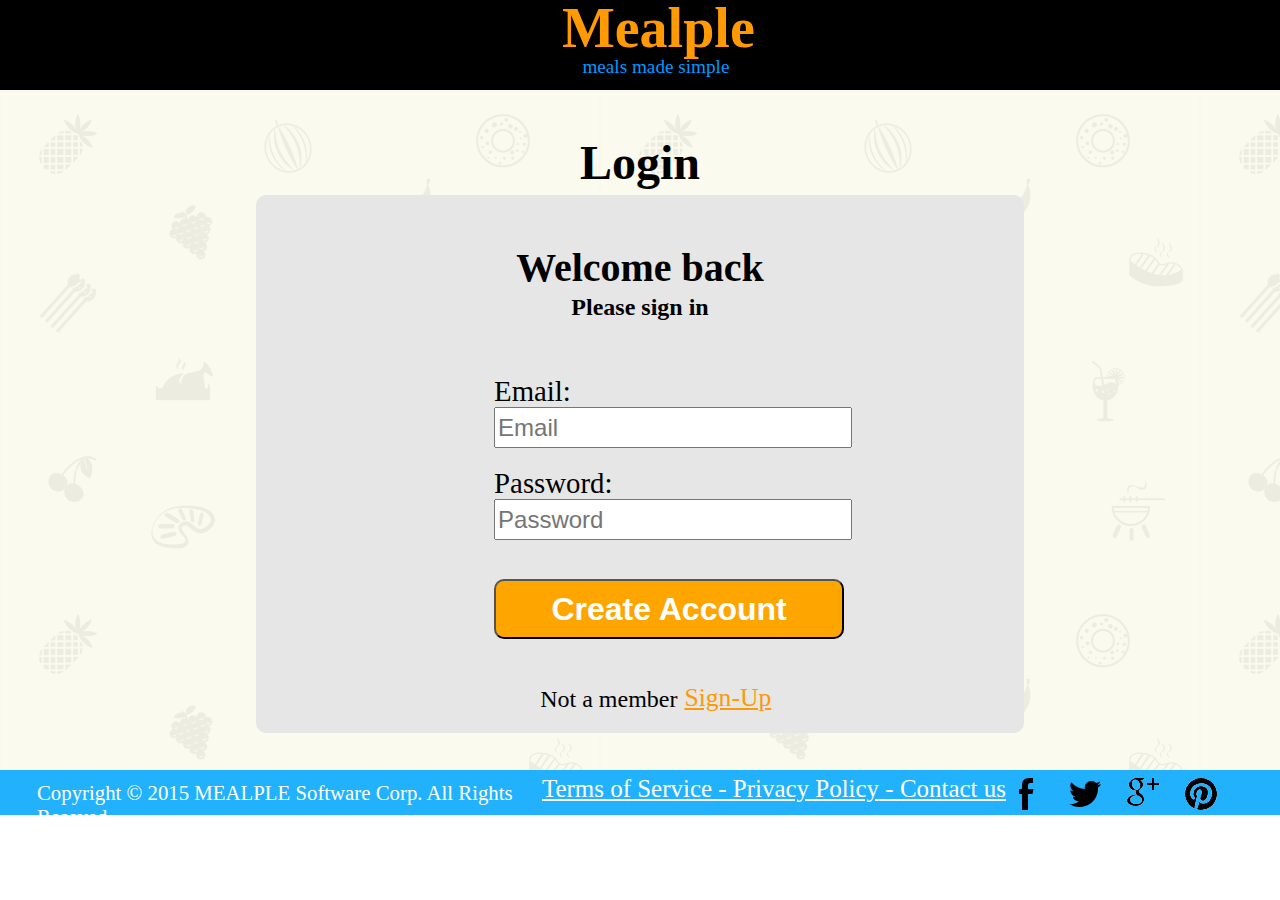
==== login/loginPage.html @ 0033185b "Rough Draft of the signup and login page" ====
<!DOCTYPE html>
<html>
<head>
<title>Meal Plan</title>
<link rel="stylesheet" type="text/css" href="css/Page1.css">

<!-- Changes for different window sizes -->
<!-- <link rel='stylesheet' media='screen and (min-width: 1800px) and (max-width:2000px)' href='css/1920x1080.css' />
<link rel='stylesheet' media='screen and (min-width: 1640px) and (max-width:1800px)' href='css/1680x1050.css' />
<link rel='stylesheet' media='screen and (min-width: 1501px) and (max-width:1640px)' href='css/1600x900.css' />
<link rel='stylesheet' media='screen and (min-width: 1410px) and (max-width:1500px)' href='css/1440x900.css' />
<link rel='stylesheet' media='screen and (min-width: 1301px) and (max-width:1409px)' href='css/1366x768.css' />
<link rel='stylesheet' media='screen and (min-width: 1200px) and (max-width:1300px)' href='css/1280x1024.css' />
<link rel='stylesheet' media='screen and (min-width: 950px) and (max-width:1199px)' href='css/1024x768.css' />
<link rel='stylesheet' media='screen and (min-width: 700px) and (max-width:949px)' href='css/768x1024.css' />
<link rel='stylesheet' media='screen and (max-width: 699px)' href='css/360x640.css' /> -->
</head>

<body>
	<header>
		<div id="company">
				<p>
					Mealple
				</p>
				<span>meals made simple</span>
		</div>
	</header>

	<div id="main">

		
		<div id="addedSec">
			<p style="width: 100%; height: 2px; margin-top: 0px;"> </p>
			<div id="area1"> 
				<p>
					Login
				</p>
			</div>
			<div id="area2"> 
				<div id="titleUnder1">
					Welcome back
				</div>
				<div id="titleUnder2">
					Please sign in
				</div>
			</div>
			<div id="area3"> 
				<form id="myForm">
					<p>
						<span>Email:</span>
						<input type="text" name="email" placeholder="Email">
					</p>
					<p>
						<span>Password:</span>
						<input type="text" name="password" placeholder="Password">
					</p>
					<p>
						<input type="submit" value="Create Account" id="creatAcc">
					</p>
				</form>

			</div>
			<div id="area4"> 
				<p>
					Not a member
				</p>
				<a href="">
						Sign-Up
					</a>
			</div>
		</div>


		

	</div>

	<footer>
		<div id="bottomInfo">
				<p>
					Copyright &#169 2015 MEALPLE Software Corp. All Rights Reseved -
				</p>
				<div id="bottomInfo2">
					<a href="">
						Terms of Service
					</a>
					<a href="">
						- Privacy Policy -
					</a>
					<a href="">
						Contact us
					</a>
				</div>
				<div id="smIconsBottom">
					<a href="" id="facebook"></a>
					<a href="" id="twitter"></a>
					<a href="" id="google"></a>
					<a href="" id="pintrest"></a>
				</div>
			</div>

	</footer>
</body>
</html>
---- login/css/Page1.css ----
html {
	height:100%;
	width:100%;
}
body  {
	height:100%;
	width:100%;
	margin: 0px;
}
header {
	height: 10%;
	width: 100%;
	background-color: black;
}










 
#company {
  height: 100%;
  width: 30%;
  margin-left: 37%;
  float: left;
  color: rgb(255, 154, 4);
}

#company p { 
  font-size: 3.5em;
  margin-top: -4px;
  margin-left: 23%;
  font-weight: 900;
}

#company span { 
  font-size: 1.2em;
  margin-top: -60px;
  margin-left: 8.5%;
  font-weight: 500;
  color: rgb(0, 153, 255);
  position: absolute;
}


#smIcons {
  height: 8%;
  width: 18%;
  margin-top: 0px;
  margin-left: 62%;
  position: absolute;
}
#facebook {
  background-image: url("../images/icon1.png");
  background-repeat: no-repeat;
  background-position: center;
  margin-top: 0px;
  margin-left: 0px;
  height: 100%;
  width: 25%;
  float: left;
}
#twitter {
  background-image: url("../images/icon2.png");
  background-repeat: no-repeat;
  background-position: center;
  margin-top: 0px;
  margin-left: 0px;
  height: 100%;
  width: 25%;
  float: left;
}
#google {
  background-image: url("../images/icon4.png");
  background-repeat: no-repeat;
  background-position: center;
  margin-top: 0px;
  margin-left: 0px;
  height: 100%;
  width: 25%;
  float: left;
}
#pintrest {
  background-image: url("../images/icon3.png");
  background-repeat: no-repeat;
  background-position: center;
  margin-top: 0px;
  margin-left: 0px;
  height: 100%;
  width: 25%;
  float: left;
}
#LS {
  height: 100%;
  width: 14%;
  margin-right: 2%;
} 

#LS-1 {
  height: 60%;
  width: 8%;
  margin-top: 12px;
  margin-right: 1%;
  font-weight: 900;
  border-radius: 5%;
  float: right;
  color:  black;
  vertical-align: middle;
  text-align: center;  
} 

#LS-1 p {
  line-height: 0px; 
  font-size: 1.7em;
  margin-top: 19px;
} 
#LS-2 {
  height: 60%;
  width: 8%;
  margin-top: 12px;
  margin-right: 1%;
  font-weight: 900;
  border-radius: 5%;
  float: right;
  color:  black;
  vertical-align: middle;
  text-align: center;
} 

#LS-2 p {
  line-height: 0px; 
  font-size: 1.7em;
  margin-top: 19px;
} 

#LS-1:hover, #LS-2:hover {
  color: rgb(255, 153, 0);
 
}

#main {
  background-image: url(../images/foodBG.png);
  background-repeat: repeat;
  height: 680px;
  width: 100%;
}
#hiddenBoxTop {
  height: 5%; 
  width: 100%;
}
#addedSec {
  height: 580px; 
  width: 100%; 
  margin-top: 0px;
}



#area1 {
  width: 60%;
  height: 15%;
  margin-top: 0%;
  margin-left: 20%;
  text-align: center;
}
#area1 p {
  font-size: 3em;
  font-weight: 900;
  color: black;
  margin-top: 0px;
  height: 100%;
  line-height: 110px;
}





#area2 {
  width: 60%;
  height: 31%;
  float: left;
  margin-top: 0px;
  margin-left: 20%;
  background-color: rgb(230, 230, 230);
  border-top-right-radius: 10px;
  border-top-left-radius: 10px;
  
}
#titleUnder1 {
font-size: 2.5em; 
font-weight: 900; 
line-height: 145px;
color: black;
margin-top: 0px;
height: 50%;
  text-align: center;
}
#titleUnder2 {
font-size: 1.5em; 
font-weight: 900; 
line-height: 45px; 
margin-top: 0px;
color: black;
height: 50%;
  text-align: center;
}




#area3 {
  width: 60%;
  height: 58%;
  margin-top: 180px;
  margin-left: 20%;
  background-color: rgb(230, 230, 230);
}

#area3 p{
  width: 100%;
  height: 21%;
  margin-top: 4%;
}
form {
  height: 100%;
  width: 100%;
}
input {
  margin-top: 32px;
  margin-left: 0px;
  width: 350px;
  height: 35px;
  font-size: 24px;
}
#cb {
  margin-left: -150px;
  height: 30px;
}
#creatAcc {
  color: white;
  margin-top: 20px;
  margin-left: 0px;
  width: 350px;
  height: 60px;
  font-size: 2em;
  border-radius: 10px;
  font-weight: 700;
  background-color: orange;
}
#area3 span {
  font-size: 1.8em;
  margin-top: 0px;
  position: absolute;
}
#area3 a {
  margin-left: -138px;
  margin-top: 35px;
  position: absolute;
  font-size: 1.5em;
  text-decoration: none;
  color: black;
}
#myForm {
  width: 70%;
  margin-left: 31%;
}







#area4 {
  width: 60%;
  height: 10%;
  margin-top: -36px;
  margin-left: 20%;
  background-color: rgb(230, 230, 230);
  border-bottom-right-radius: 10px;
  border-bottom-left-radius: 10px;
}
#area4 p {
  color: black;
  font-size: 1.5em;
  margin-left: 37%;
  float: left;
  height: 0%;
  line-height: 0px;

}
#area4 a {
  color: rgb(255, 154, 4);
  font-size: 1.6em;
  margin-left: 7px;
  height: 100%;
  line-height: 46px;
}






footer {
  height: 5%;
  width: 100%;
  background-color: rgb(34, 178, 253);
}
#bottomInfo {
  height: 100%;
  width: 80%;
  font-size: 1.3em;
  margin-top: 0px;
  margin-left: 0px;
}
#bottomInfo p {
  color: white;
  margin-top: 11px;
  margin-left: 37px;
  width: 41%;
  position: absolute;
}
#bottomInfo2 {
  height: 73%;
  width: 46%;
  font-size: 1.2em;
  margin-top: 5px;
  margin-right: 11px;
  float: right;
}

#bottomInfo2 a {
 color: white;
 margin-top: 0px;
 margin-left: 0px;
}

#bottomInfo2 a:hover {
 color: black;
}
#smIconsBottom {
  height: 5%;
  width: 18%;
  margin-top: 0px;
  margin-left: 78%;
  position: absolute;
}
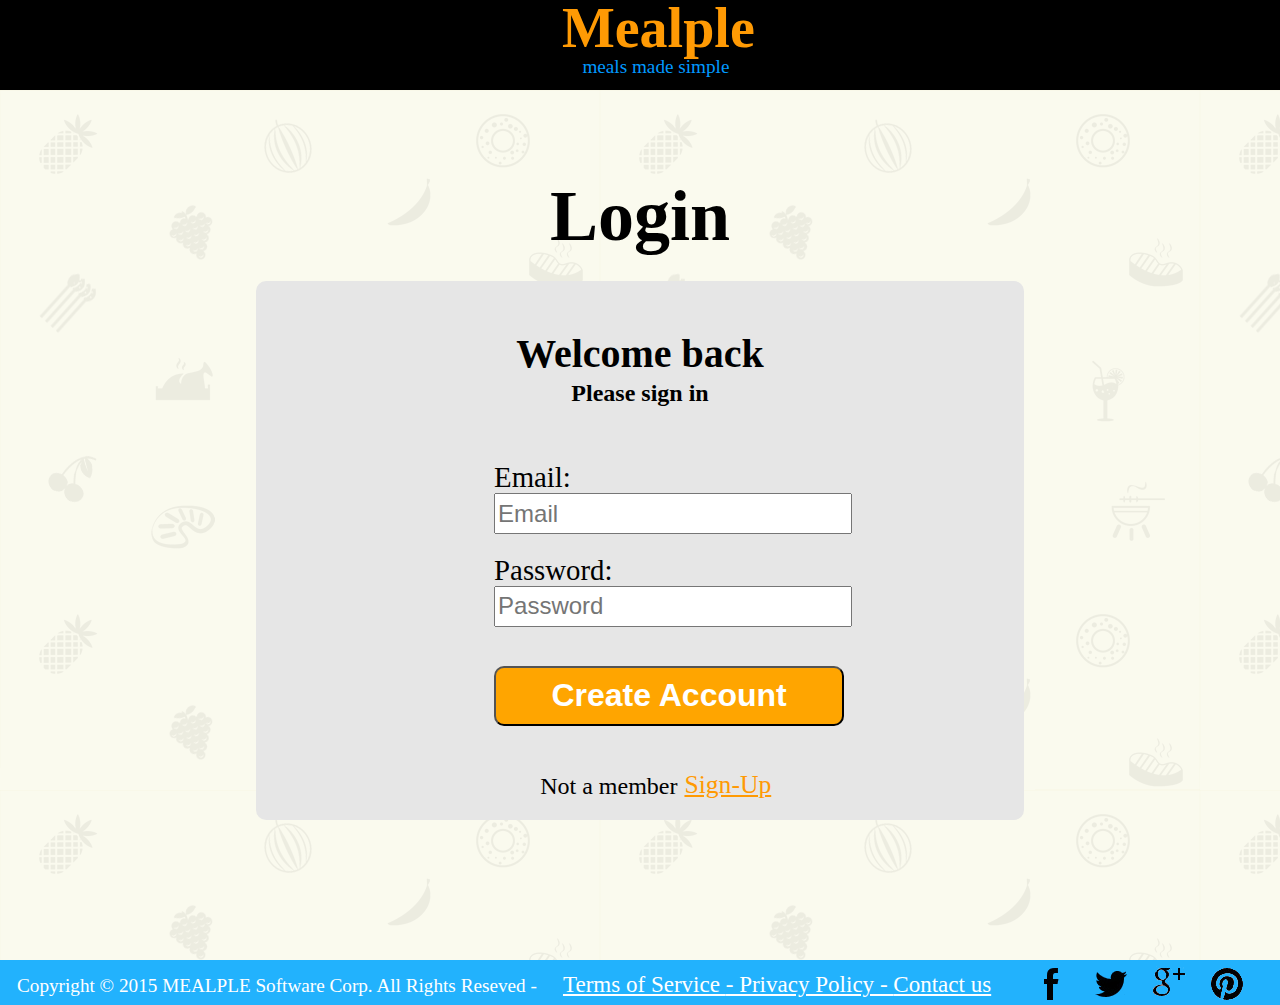
==== commit a11a9fcd: "Cross Browser changes" ====
--- a/login/loginPage.html
+++ b/login/loginPage.html
@@ -5,15 +5,14 @@
 <link rel="stylesheet" type="text/css" href="css/Page1.css">
 
 <!-- Changes for different window sizes -->
-<!-- <link rel='stylesheet' media='screen and (min-width: 1800px) and (max-width:2000px)' href='css/1920x1080.css' />
+<link rel='stylesheet' media='screen and (min-width: 1800px) and (max-width:2000px)' href='css/1920x1080.css' />
 <link rel='stylesheet' media='screen and (min-width: 1640px) and (max-width:1800px)' href='css/1680x1050.css' />
 <link rel='stylesheet' media='screen and (min-width: 1501px) and (max-width:1640px)' href='css/1600x900.css' />
 <link rel='stylesheet' media='screen and (min-width: 1410px) and (max-width:1500px)' href='css/1440x900.css' />
 <link rel='stylesheet' media='screen and (min-width: 1301px) and (max-width:1409px)' href='css/1366x768.css' />
 <link rel='stylesheet' media='screen and (min-width: 1200px) and (max-width:1300px)' href='css/1280x1024.css' />
 <link rel='stylesheet' media='screen and (min-width: 950px) and (max-width:1199px)' href='css/1024x768.css' />
-<link rel='stylesheet' media='screen and (min-width: 700px) and (max-width:949px)' href='css/768x1024.css' />
-<link rel='stylesheet' media='screen and (max-width: 699px)' href='css/360x640.css' /> -->
+<link rel='stylesheet' media='screen and (max-width:949px)' href='css/768x1024.css' />
 </head>
 
 <body>
--- a/login/css/Page1.css
+++ b/login/css/Page1.css
@@ -65,6 +65,12 @@
   width: 25%;
   float: left;
 }
+#facebook:hover {
+  background-image: url("../images/icon1o.png");
+  background-repeat: no-repeat;
+  background-position: center;
+  
+}
 #twitter {
   background-image: url("../images/icon2.png");
   background-repeat: no-repeat;
@@ -75,6 +81,12 @@
   width: 25%;
   float: left;
 }
+#twitter:hover {
+  background-image: url("../images/icon2o.png");
+  background-repeat: no-repeat;
+  background-position: center;
+  
+}
 #google {
   background-image: url("../images/icon4.png");
   background-repeat: no-repeat;
@@ -85,6 +97,11 @@
   width: 25%;
   float: left;
 }
+#google:hover {
+  background-image: url("../images/icon4o.png");
+  background-repeat: no-repeat;
+  background-position: center;
+}
 #pintrest {
   background-image: url("../images/icon3.png");
   background-repeat: no-repeat;
@@ -94,6 +111,11 @@
   height: 100%;
   width: 25%;
   float: left;
+}
+#pintrest:hover {
+  background-image: url("../images/icon3o.png");
+  background-repeat: no-repeat;
+  background-position: center;
 }
 #LS {
   height: 100%;
--- a/login/css/1920x1080.css
+++ b/login/css/1920x1080.css
@@ -0,0 +1,22 @@
+#main {
+	height: 918px;
+}
+#area1 {
+	margin-top: 6%;
+}
+#area1 p {
+	font-size: 4.5em;
+	line-height: 21px;
+}
+#bottomInfo p {
+  margin-top: 16px;
+  margin-left: 198px;
+  width: 30%;
+}
+#bottomInfo2 {
+  margin-top: 12px;
+  margin-right: 51px;
+}
+#smIconsBottom {
+	margin-left: 75%;
+}--- a/login/css/1680x1050.css
+++ b/login/css/1680x1050.css
@@ -0,0 +1,22 @@
+#main {
+	height: 892px;
+}
+#area1 {
+	margin-top: 6%;
+}
+#area1 p {
+	font-size: 4.5em;
+	line-height: 21px;
+}
+#bottomInfo p {
+  margin-top: 16px;
+  margin-left: 59px;
+  width: 35%;
+}
+#bottomInfo2 {
+  margin-top: 12px;
+  margin-right: 51px;
+}
+#smIconsBottom {
+	margin-left: 75%;
+}--- a/login/css/1600x900.css
+++ b/login/css/1600x900.css
@@ -0,0 +1,22 @@
+#main {
+	height: 765px;
+}
+#area1 {
+	margin-top: 6%;
+}
+#area1 p {
+	font-size: 4.2em;
+	line-height: 35px;
+}
+#bottomInfo p {
+  margin-top: 16px;
+  margin-left: 26px;
+  width: 37%;
+}
+#bottomInfo2 {
+  margin-top: 12px;
+  margin-right: 65px;
+}
+#smIconsBottom {
+	margin-left: 75%;
+}--- a/login/css/1366x768.css
+++ b/login/css/1366x768.css
@@ -0,0 +1,23 @@
+#main {
+	height: 653px;
+}
+#area1 {
+	margin-top: -3%;
+}
+#area1 p {
+	font-size: 4em;
+	line-height: 55px;
+	visibility: hidden;
+}
+#bottomInfo p {
+  margin-top: 9px;
+  margin-left: 26px;
+  width: 49%;
+}
+#bottomInfo2 {
+  margin-top: 6px;
+  margin-right: -20px;
+}
+#smIconsBottom {
+	margin-left: 80%;
+}--- a/login/css/1280x1024.css
+++ b/login/css/1280x1024.css
@@ -0,0 +1,26 @@
+#main {
+	height: 870px;
+}
+#area1 {
+	margin-top: 8%;
+}
+#area1 p {
+	font-size: 4.5em;
+	line-height: 45px;
+	visibility: visible;
+}
+#bottomInfo {
+	font-size: 1.2em;
+}
+#bottomInfo p {
+  margin-top: 15px;
+  margin-left: 17px;
+  width: 43%;
+}
+#bottomInfo2 {
+  margin-top: 11px;
+  margin-right: -10px;
+}
+#smIconsBottom {
+	margin-left: 80%;
+}--- a/login/css/1024x768.css
+++ b/login/css/1024x768.css
@@ -0,0 +1,39 @@
+#main {
+	height: 653px;
+}
+#area1 {
+	margin-top: -3%;
+}
+#area1 p {
+	font-size: 4em;
+	line-height: 55px;
+	visibility: hidden;
+}
+#titleUnder1 {
+	font-size: 2.7em;
+}
+#titleUnder2 {
+	font-size: 1.7em;
+}
+#myForm {
+  width: 70%;
+  margin-left: 22%;
+}
+#area4 p {
+	margin-left: 31%;
+}
+#bottomInfo {
+	font-size: 1em;
+}
+#bottomInfo p {
+  margin-top: 9px;
+  margin-left: 26px;
+  width: 49%;
+}
+#bottomInfo2 {
+  margin-top: 6px;
+  margin-right: -20px;
+}
+#smIconsBottom {
+	margin-left: 80%;
+}--- a/login/css/768x1024.css
+++ b/login/css/768x1024.css
@@ -0,0 +1,48 @@
+#main {
+	height: 867px;
+}
+#company p {
+  margin-left: 6%;
+  }
+#company span {
+  font-size: 1.2em;
+  margin-top: -53px;
+  margin-left: 4.5%;
+}
+#area1 {
+	margin-top: 13%;
+}
+#area1 p {
+	font-size: 4em;
+	line-height: 40px;
+	visibility: visible;
+}
+#titleUnder1 {
+	font-size: 2.7em;
+}
+#titleUnder2 {
+	font-size: 1.7em;
+}
+#myForm {
+  width: 70%;
+  margin-left: 12%;
+}
+#area4 p {
+	margin-left: 25%;
+}
+#bottomInfo {
+	font-size: .8em;
+}
+#bottomInfo p {
+  margin-top: 18px;
+  margin-left: 16px;
+  width: 49%;
+}
+#bottomInfo2 {
+  margin-top: 17px;
+  margin-right: -36px;
+  font-size: 1em;
+}
+#smIconsBottom {
+	margin-left: 80%;
+}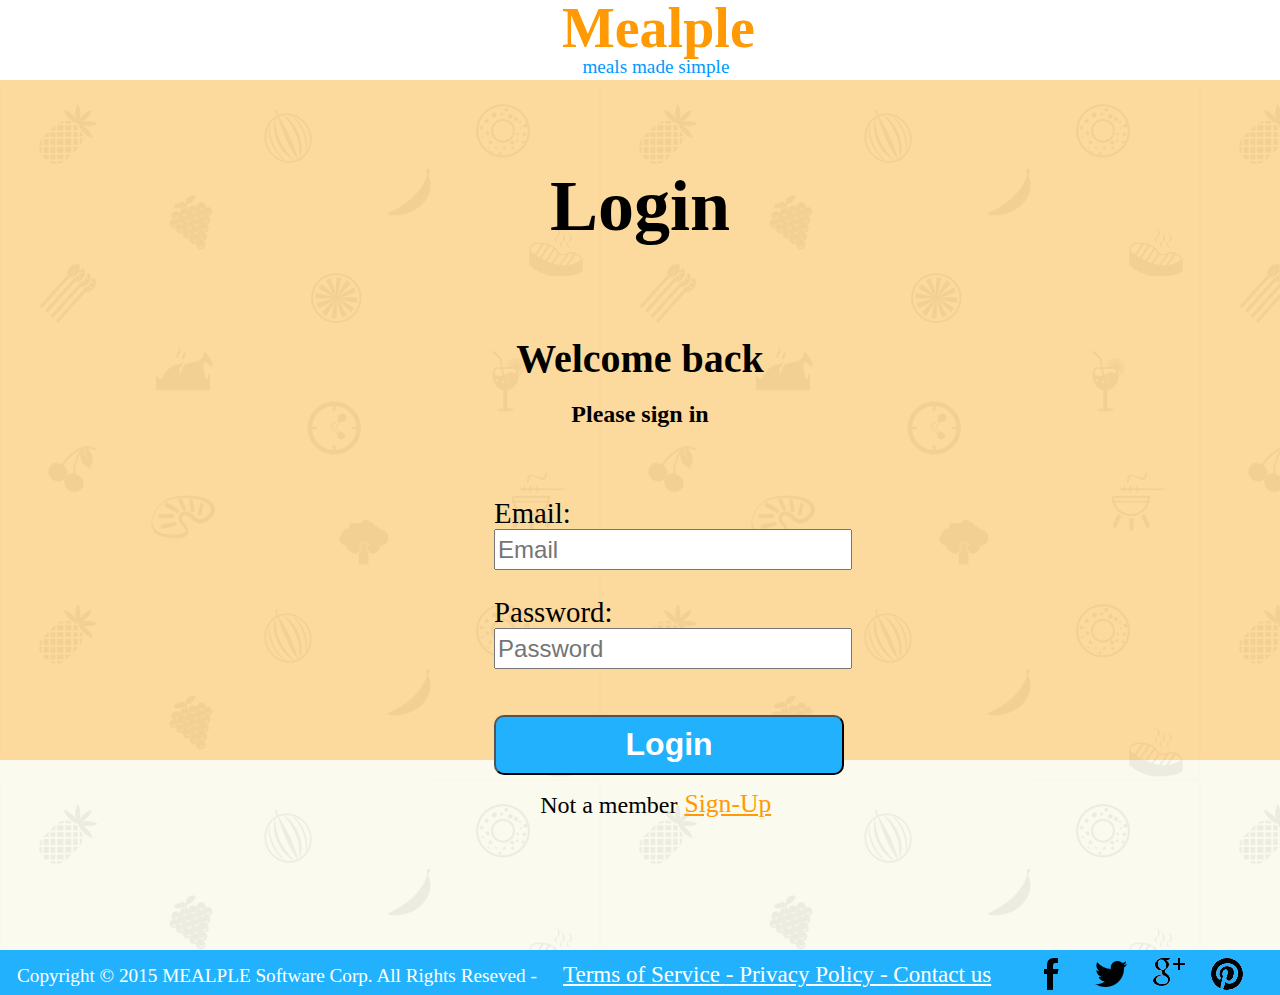
==== commit d06a3dc3: "Small changes" ====
--- a/login/loginPage.html
+++ b/login/loginPage.html
@@ -54,7 +54,7 @@
 						<input type="text" name="password" placeholder="Password">
 					</p>
 					<p>
-						<input type="submit" value="Create Account" id="creatAcc">
+						<input type="submit" value="Login" id="creatAcc">
 					</p>
 				</form>
 
--- a/login/css/Page1.css
+++ b/login/css/Page1.css
@@ -8,9 +8,9 @@
 	margin: 0px;
 }
 header {
-	height: 10%;
+	height: 80px;
 	width: 100%;
-	background-color: black;
+	background-color: white;
 }
 
 
@@ -176,9 +176,10 @@
   width: 100%;
 }
 #addedSec {
-  height: 580px; 
+  height: 680px; 
   width: 100%; 
   margin-top: 0px;
+  background-color: rgba(255, 154, 4, 0.35);
 }
 
 
@@ -209,7 +210,6 @@
   float: left;
   margin-top: 0px;
   margin-left: 20%;
-  background-color: rgb(230, 230, 230);
   border-top-right-radius: 10px;
   border-top-left-radius: 10px;
   
@@ -241,13 +241,13 @@
   height: 58%;
   margin-top: 180px;
   margin-left: 20%;
-  background-color: rgb(230, 230, 230);
 }
 
 #area3 p{
   width: 100%;
   height: 21%;
-  margin-top: 4%;
+  margin-top: 0%;
+  display: inline-block;
 }
 form {
   height: 100%;
@@ -273,12 +273,16 @@
   font-size: 2em;
   border-radius: 10px;
   font-weight: 700;
-  background-color: orange;
+  background-color: rgb(34, 178, 253);
+}
+#creatAcc:hover {
+  background-color: rgb(255, 154, 4);
 }
 #area3 span {
   font-size: 1.8em;
   margin-top: 0px;
   position: absolute;
+
 }
 #area3 a {
   margin-left: -138px;
@@ -302,9 +306,8 @@
 #area4 {
   width: 60%;
   height: 10%;
-  margin-top: -36px;
+  margin-top: -80px;
   margin-left: 20%;
-  background-color: rgb(230, 230, 230);
   border-bottom-right-radius: 10px;
   border-bottom-left-radius: 10px;
 }
